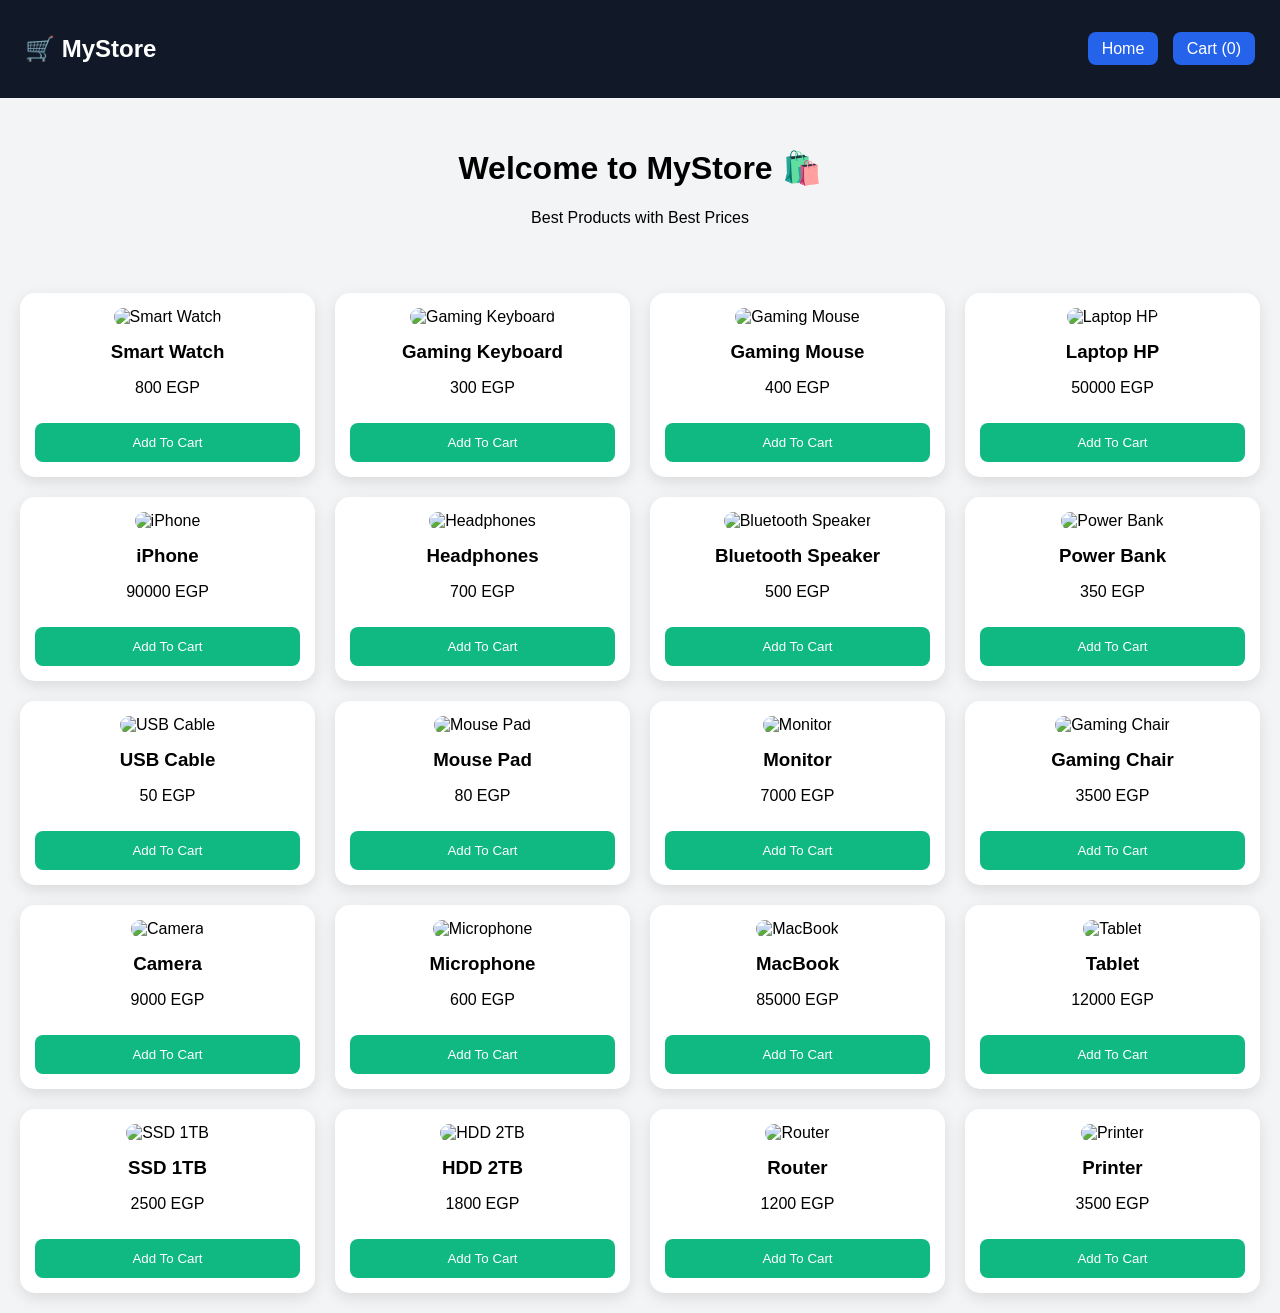
==== index.html @ a08a605d "Rename mena.html to index.html" ====
<!DOCTYPE html>
<html lang="en">

<head>
  <meta charset="UTF-8">
  <meta name="viewport" content="width=device-width, initial-scale=1.0">
  <title>MyStore</title>

  <link rel="stylesheet" href="style.css">
</head>

<body>

  <!-- NAVBAR -->

  <nav>

    <h2>🛒 MyStore</h2>

    <div>
      <a href="mena.html">Home</a>

      <a href="cart.html">
        Cart (<span id="cartCount">0</span>)
      </a>
    </div>

  </nav>

  <!-- HERO -->

  <header class="hero">

    <h1>Welcome to MyStore 🛍️</h1>

    <p>Best Products with Best Prices</p>

  </header>

<section class="products">

  <!-- 1 -->
  <div class="card">
    <img src="https://images.unsplash.com/photo-1546868871-7041f2a55e12?w=600" alt="Smart Watch">
    <h3>Smart Watch</h3>
    <p>800 EGP</p>
    <button onclick="addToCart('Smart Watch',800)">Add To Cart</button>
  </div>

  <!-- 2 -->
  <div class="card">
    <img src="https://images.unsplash.com/photo-1511467687858-23d96c32e4ae?w=600" alt="Gaming Keyboard">
    <h3>Gaming Keyboard</h3>
    <p>300 EGP</p>
    <button onclick="addToCart('Gaming Keyboard',300)">Add To Cart</button>
  </div>

  <!-- 3 -->
  <div class="card">
    <img src="https://images.unsplash.com/photo-1527814050087-3793815479db?w=600" alt="Gaming Mouse">
    <h3>Gaming Mouse</h3>
    <p>400 EGP</p>
    <button onclick="addToCart('Gaming Mouse',400)">Add To Cart</button>
  </div>

  <!-- 4 -->
  <div class="card">
    <img src="https://images.unsplash.com/photo-1496181133206-80ce9b88a853?w=600" alt="Laptop HP">
    <h3>Laptop HP</h3>
    <p>50000 EGP</p>
    <button onclick="addToCart('Laptop HP',50000)">Add To Cart</button>
  </div>

  <!-- 5 -->
  <div class="card">
    <img src="https://images.unsplash.com/photo-1511707171634-5f897ff02aa9?w=600" alt="iPhone">
    <h3>iPhone</h3>
    <p>90000 EGP</p>
    <button onclick="addToCart('iPhone',90000)">Add To Cart</button>
  </div>

  <!-- 6 -->
  <div class="card">
    <img src="https://images.unsplash.com/photo-1505740420928-5e560c06d30e?w=600" alt="Headphones">
    <h3>Headphones</h3>
    <p>700 EGP</p>
    <button onclick="addToCart('Headphones',700)">Add To Cart</button>
  </div>

  <!-- 7 -->
  <div class="card">
    <img src="https://images.unsplash.com/photo-1589003077984-894e133dabab?w=600" alt="Bluetooth Speaker">
    <h3>Bluetooth Speaker</h3>
    <p>500 EGP</p>
    <button onclick="addToCart('Bluetooth Speaker',500)">Add To Cart</button>
  </div>

  <!-- 8 -->
  <div class="card"><img src="https://th.bing.com/th/id/OIP.zBPpDoWJnX6NfnDrsnINRQHaHa?w=200&h=200&c=7&r=0&o=7&dpr=1.3&pid=1.7&rm=3" alt="Power Bank">
    <h3>Power Bank</h3>
    <p>350 EGP</p>
    <button onclick="addToCart('Power Bank',350)">Add To Cart</button>
  </div>

  <!-- 9 -->
  <div class="card">
    <img src="https://images.unsplash.com/photo-1580894732444-8ecded7900cd?w=600" alt="USB Cable">
    <h3>USB Cable</h3>
    <p>50 EGP</p>
    <button onclick="addToCart('USB Cable',50)">Add To Cart</button>
  </div>

  <!-- 10 -->
  <div class="card">
    <img src="https://images.unsplash.com/photo-1613141412501-9012977f1969?w=600" alt="Mouse Pad">
    <h3>Mouse Pad</h3>
    <p>80 EGP</p>
    <button onclick="addToCart('Mouse Pad',80)">Add To Cart</button>
  </div>

  <!-- 11 -->
  <div class="card">
    <img src="https://images.unsplash.com/photo-1527443224154-c4a3942d3acf?w=600" alt="Monitor">
    <h3>Monitor</h3>
    <p>7000 EGP</p>
    <button onclick="addToCart('Monitor',7000)">Add To Cart</button>
  </div>

  <!-- 12 -->
  <div class="card">
    <img src="https://images.unsplash.com/photo-1598300042247-d088f8ab3a91?w=600" alt="Gaming Chair">
    <h3>Gaming Chair</h3>
    <p>3500 EGP</p>
    <button onclick="addToCart('Gaming Chair',3500)">Add To Cart</button>
  </div>

  <!-- 13 -->
  <div class="card">
    <img src="https://images.unsplash.com/photo-1516035069371-29a1b244cc32?w=600" alt="Camera">
    <h3>Camera</h3>
    <p>9000 EGP</p>
    <button onclick="addToCart('Camera',9000)">Add To Cart</button>
  </div>

  <!-- 14 -->
  <div class="card">
    <img src="https://images.unsplash.com/photo-1516280440614-37939bbacd81?w=600" alt="Microphone">
    <h3>Microphone</h3>
    <p>600 EGP</p>
    <button onclick="addToCart('Microphone',600)">Add To Cart</button>
  </div>

  <!-- 15 -->
  <div class="card">
<img src="https://th.bing.com/th/id/OIP.vJc1Y2IoiaBcJvr1eWbFVwHaEp?w=276&h=180&c=7&r=0&o=7&dpr=1.3&pid=1.7&rm=3" alt="MacBook">
    <h3>MacBook</h3>
    <p>85000 EGP</p>
    <button onclick="addToCart('MacBook',85000)">Add To Cart</button>
  </div>

  <!-- 16 -->
  <div class="card">
    <img src="https://images.unsplash.com/photo-1544244015-0df4b3ffc6b0?w=600" alt="Tablet">
    <h3>Tablet</h3>
    <p>12000 EGP</p>
    <button onclick="addToCart('Tablet',12000)">Add To Cart</button>
  </div>

  <!-- 17 -->
  <div class="card">
    <img src="https://images.unsplash.com/photo-1591488320449-011701bb6704?w=600" alt="SSD 1TB">
    <h3>SSD 1TB</h3>
    <p>2500 EGP</p>
    <button onclick="addToCart('SSD 1TB',2500)">Add To Cart</button>
  </div>

  <!-- 18 -->
  <div class="card">
    <img src="https://images.unsplash.com/photo-1531492746076-161ca9bcad58?w=600" alt="HDD 2TB">
    <h3>HDD 2TB</h3>
    <p>1800 EGP</p>
    <button onclick="addToCart('HDD 2TB',1800)">Add To Cart</button>
  </div>

  <!-- 19 -->
  <div class="card">
    <img src="https://images.unsplash.com/photo-1544197150-b99a580bb7a8?w=600" alt="Router">
    <h3>Router</h3>
    <p>1200 EGP</p>
    <button onclick="addToCart('Router',1200)">Add To Cart</button>
  </div>

  <!-- 20 -->
  <div class="card">
    <img src="https://images.unsplash.com/photo-1612815154858-60aa4c59eaa6?w=600" alt="Printer">
    <h3>Printer</h3>
    <p>3500 EGP</p>
    <button onclick="addToCart('Printer',3500)">Add To Cart</button>
  </div>

</section>
  <script src="script.js"></script>

</body>

</html>
---- style.css ----
body{
  margin:0;
  font-family:Arial,sans-serif;
  background:#f3f4f6;
}

/* NAVBAR */

nav{
  background:#111827;
  color:white;

  display:flex;
  justify-content:space-between;
  align-items:center;

  padding:15px 25px;
}

nav a{
  color:white;
  text-decoration:none;

  background:#2563eb;

  padding:8px 14px;

  border-radius:8px;

  margin-left:10px;
}

nav a:hover{
  background:#1d4ed8;
}

/* HERO */

.hero{
  text-align:center;
  padding:30px 10px;
}

/* PRODUCTS */

.products{

  display:grid;

  grid-template-columns:
  repeat(4,1fr);

  gap:20px;

  padding:20px;
}

/* CARD */

.card{

  background:white;

  border-radius:15px;

  padding:15px;

  text-align:center;

  box-shadow:0 5px 15px rgba(0,0,0,0.1);

  overflow:hidden;
}

.card img{

  width:100%;

  height:220px;

  object-fit:cover;

  border-radius:10px;
}

.card h3{
  margin:15px 0 10px;
}

button{

  margin-top:10px;

  width:100%;

  padding:12px;

  border:none;

  border-radius:8px;

  background:#10b981;

  color:white;

  cursor:pointer;
}

button:hover{
  background:#059669;
}

/* CART */

#cartItems{

  display:grid;

  gap:20px;

  padding:20px;
}

.item{

  background:white;

  padding:20px;

  border-radius:12px;

  text-align:center;

  box-shadow:0 5px 15px rgba(0,0,0,0.1);
}

/* RESPONSIVE */

@media(max-width:1000px){

  .products{
    grid-template-columns:repeat(3,1fr);
  }

}

@media(max-width:700px){

  .products{
    grid-template-columns:repeat(2,1fr);
  }

}

@media(max-width:500px){

  .products{
    grid-template-columns:1fr;
  }

}
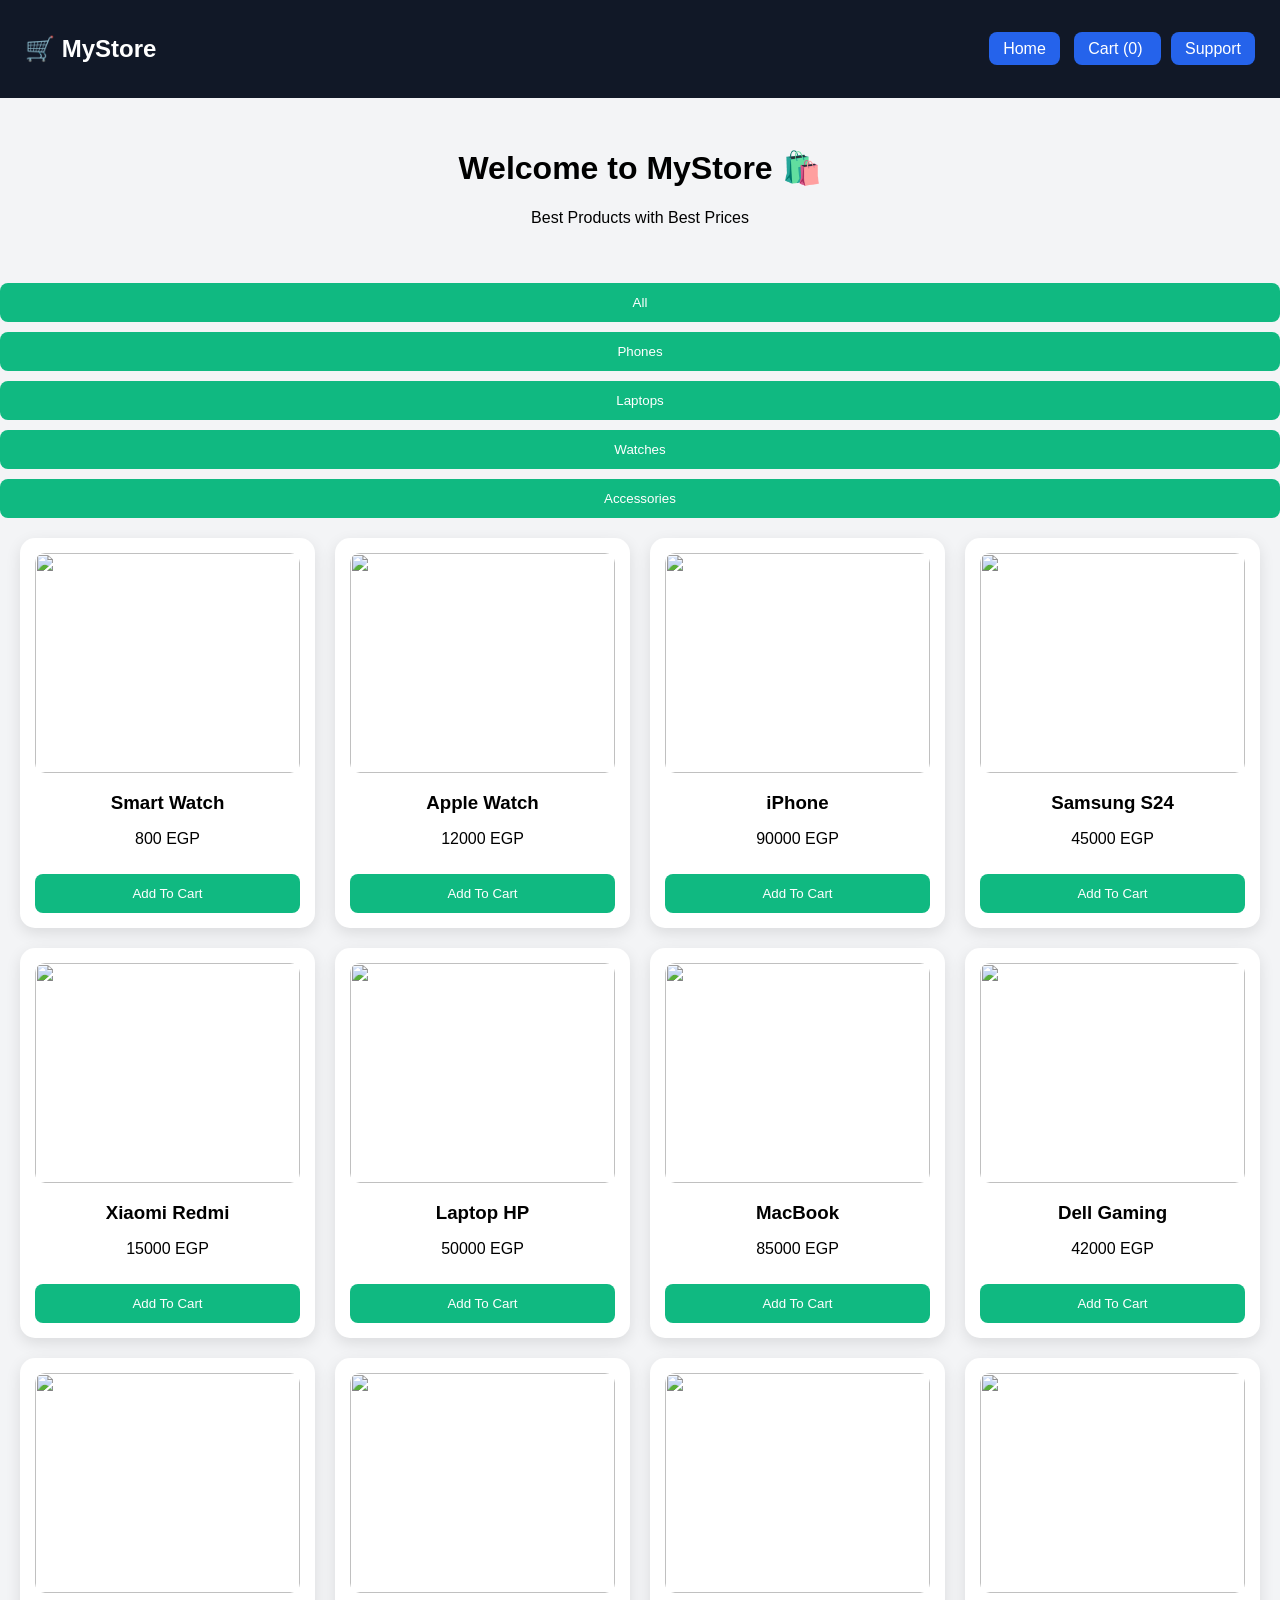
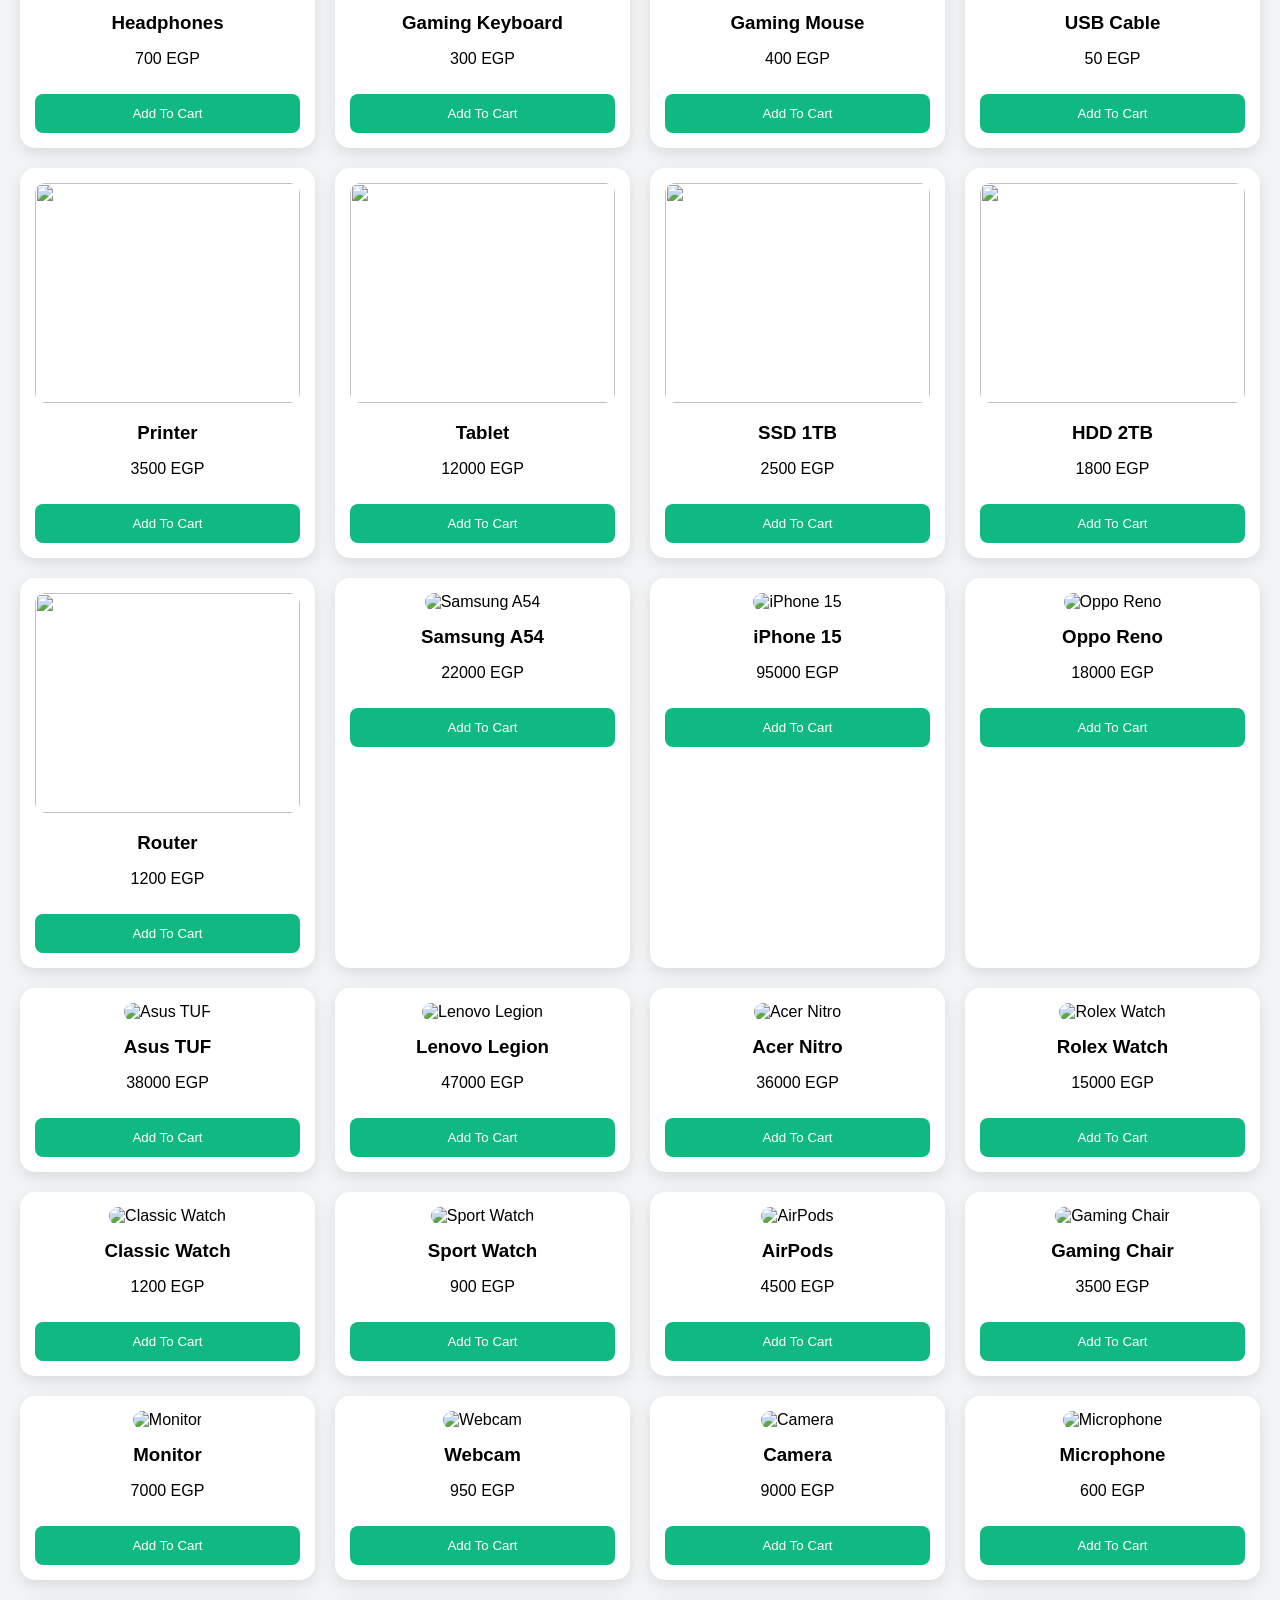
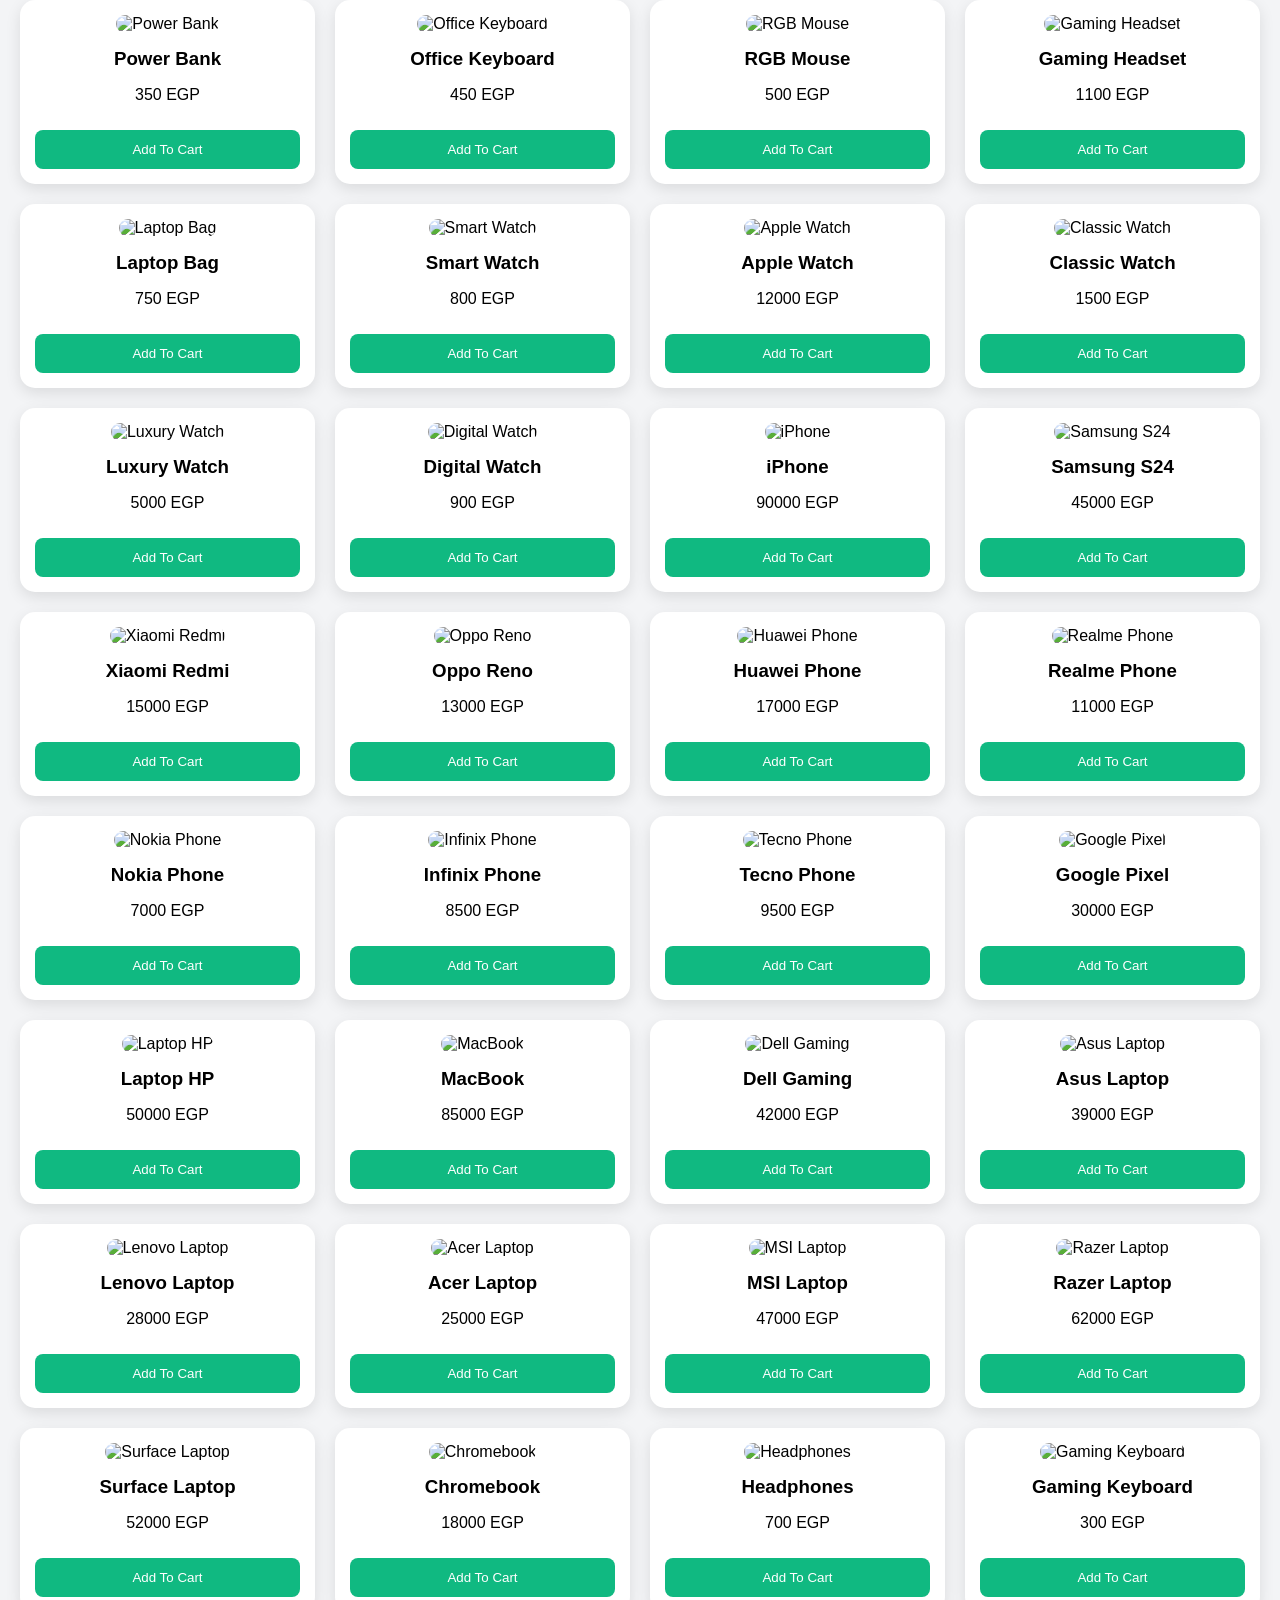
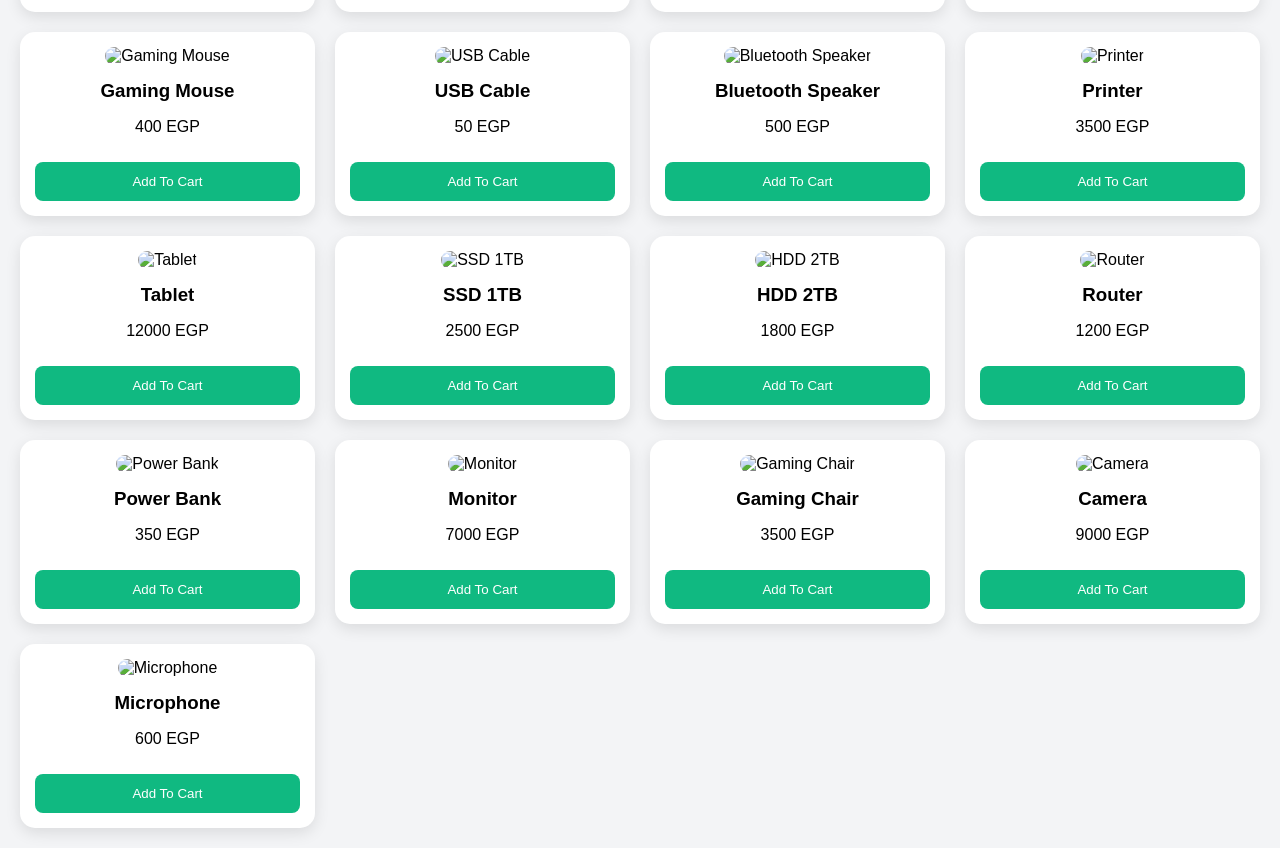
==== commit be86dbd3: "Update index.html" ====
--- a/index.html
+++ b/index.html
@@ -1,34 +1,42 @@
+
 <!DOCTYPE html>
 <html lang="en">
 
 <head>
+
   <meta charset="UTF-8">
-  <meta name="viewport" content="width=device-width, initial-scale=1.0">
+
+  <meta name="viewport"
+        content="width=device-width, initial-scale=1.0">
+
   <title>MyStore</title>
 
   <link rel="stylesheet" href="style.css">
+
 </head>
 
 <body>
 
-  <!-- NAVBAR -->
-
   <nav>
 
     <h2>🛒 MyStore</h2>
 
     <div>
-      <a href="mena.html">Home</a>
+
+      <a href="index.html">Home</a>
 
       <a href="cart.html">
         Cart (<span id="cartCount">0</span>)
       </a>
+
+      <a href="support.html">
+        Support
+      </a>
+
     </div>
 
   </nav>
 
-  <!-- HERO -->
-
   <header class="hero">
 
     <h1>Welcome to MyStore 🛍️</h1>
@@ -37,170 +45,595 @@
 
   </header>
 
-<section class="products">
-
-  <!-- 1 -->
-  <div class="card">
-    <img src="https://images.unsplash.com/photo-1546868871-7041f2a55e12?w=600" alt="Smart Watch">
-    <h3>Smart Watch</h3>
-    <p>800 EGP</p>
-    <button onclick="addToCart('Smart Watch',800)">Add To Cart</button>
+  <div class="filters">
+
+    <button onclick="filterProducts('all')">All</button>
+
+    <button onclick="filterProducts('phones')">Phones</button>
+
+    <button onclick="filterProducts('laptops')">Laptops</button>
+
+    <button onclick="filterProducts('watches')">Watches</button>
+
+    <button onclick="filterProducts('accessories')">Accessories</button>
+
   </div>
 
-  <!-- 2 -->
-  <div class="card">
-    <img src="https://images.unsplash.com/photo-1511467687858-23d96c32e4ae?w=600" alt="Gaming Keyboard">
-    <h3>Gaming Keyboard</h3>
-    <p>300 EGP</p>
-    <button onclick="addToCart('Gaming Keyboard',300)">Add To Cart</button>
-  </div>
-
-  <!-- 3 -->
-  <div class="card">
-    <img src="https://images.unsplash.com/photo-1527814050087-3793815479db?w=600" alt="Gaming Mouse">
-    <h3>Gaming Mouse</h3>
-    <p>400 EGP</p>
-    <button onclick="addToCart('Gaming Mouse',400)">Add To Cart</button>
-  </div>
-
-  <!-- 4 -->
-  <div class="card">
-    <img src="https://images.unsplash.com/photo-1496181133206-80ce9b88a853?w=600" alt="Laptop HP">
-    <h3>Laptop HP</h3>
-    <p>50000 EGP</p>
-    <button onclick="addToCart('Laptop HP',50000)">Add To Cart</button>
-  </div>
-
-  <!-- 5 -->
-  <div class="card">
-    <img src="https://images.unsplash.com/photo-1511707171634-5f897ff02aa9?w=600" alt="iPhone">
-    <h3>iPhone</h3>
-    <p>90000 EGP</p>
-    <button onclick="addToCart('iPhone',90000)">Add To Cart</button>
-  </div>
-
-  <!-- 6 -->
-  <div class="card">
-    <img src="https://images.unsplash.com/photo-1505740420928-5e560c06d30e?w=600" alt="Headphones">
-    <h3>Headphones</h3>
-    <p>700 EGP</p>
-    <button onclick="addToCart('Headphones',700)">Add To Cart</button>
-  </div>
-
-  <!-- 7 -->
-  <div class="card">
-    <img src="https://images.unsplash.com/photo-1589003077984-894e133dabab?w=600" alt="Bluetooth Speaker">
-    <h3>Bluetooth Speaker</h3>
-    <p>500 EGP</p>
-    <button onclick="addToCart('Bluetooth Speaker',500)">Add To Cart</button>
-  </div>
-
-  <!-- 8 -->
-  <div class="card"><img src="https://th.bing.com/th/id/OIP.zBPpDoWJnX6NfnDrsnINRQHaHa?w=200&h=200&c=7&r=0&o=7&dpr=1.3&pid=1.7&rm=3" alt="Power Bank">
-    <h3>Power Bank</h3>
-    <p>350 EGP</p>
-    <button onclick="addToCart('Power Bank',350)">Add To Cart</button>
-  </div>
-
-  <!-- 9 -->
-  <div class="card">
-    <img src="https://images.unsplash.com/photo-1580894732444-8ecded7900cd?w=600" alt="USB Cable">
-    <h3>USB Cable</h3>
-    <p>50 EGP</p>
-    <button onclick="addToCart('USB Cable',50)">Add To Cart</button>
-  </div>
-
-  <!-- 10 -->
-  <div class="card">
-    <img src="https://images.unsplash.com/photo-1613141412501-9012977f1969?w=600" alt="Mouse Pad">
-    <h3>Mouse Pad</h3>
-    <p>80 EGP</p>
-    <button onclick="addToCart('Mouse Pad',80)">Add To Cart</button>
-  </div>
-
-  <!-- 11 -->
-  <div class="card">
-    <img src="https://images.unsplash.com/photo-1527443224154-c4a3942d3acf?w=600" alt="Monitor">
-    <h3>Monitor</h3>
-    <p>7000 EGP</p>
-    <button onclick="addToCart('Monitor',7000)">Add To Cart</button>
-  </div>
-
-  <!-- 12 -->
-  <div class="card">
-    <img src="https://images.unsplash.com/photo-1598300042247-d088f8ab3a91?w=600" alt="Gaming Chair">
-    <h3>Gaming Chair</h3>
-    <p>3500 EGP</p>
-    <button onclick="addToCart('Gaming Chair',3500)">Add To Cart</button>
-  </div>
-
-  <!-- 13 -->
-  <div class="card">
-    <img src="https://images.unsplash.com/photo-1516035069371-29a1b244cc32?w=600" alt="Camera">
-    <h3>Camera</h3>
-    <p>9000 EGP</p>
-    <button onclick="addToCart('Camera',9000)">Add To Cart</button>
-  </div>
-
-  <!-- 14 -->
-  <div class="card">
-    <img src="https://images.unsplash.com/photo-1516280440614-37939bbacd81?w=600" alt="Microphone">
-    <h3>Microphone</h3>
-    <p>600 EGP</p>
-    <button onclick="addToCart('Microphone',600)">Add To Cart</button>
-  </div>
-
-  <!-- 15 -->
-  <div class="card">
-<img src="https://th.bing.com/th/id/OIP.vJc1Y2IoiaBcJvr1eWbFVwHaEp?w=276&h=180&c=7&r=0&o=7&dpr=1.3&pid=1.7&rm=3" alt="MacBook">
-    <h3>MacBook</h3>
-    <p>85000 EGP</p>
-    <button onclick="addToCart('MacBook',85000)">Add To Cart</button>
-  </div>
-
-  <!-- 16 -->
-  <div class="card">
-    <img src="https://images.unsplash.com/photo-1544244015-0df4b3ffc6b0?w=600" alt="Tablet">
-    <h3>Tablet</h3>
-    <p>12000 EGP</p>
-    <button onclick="addToCart('Tablet',12000)">Add To Cart</button>
-  </div>
-
-  <!-- 17 -->
-  <div class="card">
-    <img src="https://images.unsplash.com/photo-1591488320449-011701bb6704?w=600" alt="SSD 1TB">
-    <h3>SSD 1TB</h3>
-    <p>2500 EGP</p>
-    <button onclick="addToCart('SSD 1TB',2500)">Add To Cart</button>
-  </div>
-
-  <!-- 18 -->
-  <div class="card">
-    <img src="https://images.unsplash.com/photo-1531492746076-161ca9bcad58?w=600" alt="HDD 2TB">
-    <h3>HDD 2TB</h3>
-    <p>1800 EGP</p>
-    <button onclick="addToCart('HDD 2TB',1800)">Add To Cart</button>
-  </div>
-
-  <!-- 19 -->
-  <div class="card">
-    <img src="https://images.unsplash.com/photo-1544197150-b99a580bb7a8?w=600" alt="Router">
-    <h3>Router</h3>
-    <p>1200 EGP</p>
-    <button onclick="addToCart('Router',1200)">Add To Cart</button>
-  </div>
-
-  <!-- 20 -->
-  <div class="card">
-    <img src="https://images.unsplash.com/photo-1612815154858-60aa4c59eaa6?w=600" alt="Printer">
-    <h3>Printer</h3>
-    <p>3500 EGP</p>
-    <button onclick="addToCart('Printer',3500)">Add To Cart</button>
-  </div>
-
-</section>
+  <section class="products">
+
+    <!-- WATCHES -->
+
+    <div class="card watches">
+      <img src="https://images.unsplash.com/photo-1546868871-7041f2a55e12?w=600" alt="">
+      <h3>Smart Watch</h3>
+      <p>800 EGP</p>
+      <button onclick="addToCart('Smart Watch',800)">Add To Cart</button>
+    </div>
+
+    <div class="card watches">
+      <img src="https://images.unsplash.com/photo-1523275335684-37898b6baf30?w=600" alt="">
+      <h3>Apple Watch</h3>
+      <p>12000 EGP</p>
+      <button onclick="addToCart('Apple Watch',12000)">Add To Cart</button>
+    </div>
+
+    <!-- PHONES -->
+
+    <div class="card phones">
+      <img src="https://images.unsplash.com/photo-1511707171634-5f897ff02aa9?w=600" alt="">
+      <h3>iPhone</h3>
+      <p>90000 EGP</p>
+      <button onclick="addToCart('iPhone',90000)">Add To Cart</button>
+    </div>
+
+    <div class="card phones">
+      <img src="https://images.unsplash.com/photo-1598327105666-5b89351aff97?w=600" alt="">
+      <h3>Samsung S24</h3>
+      <p>45000 EGP</p>
+      <button onclick="addToCart('Samsung S24',45000)">Add To Cart</button>
+    </div>
+
+    <div class="card phones">
+      <img src="https://images.unsplash.com/photo-1580910051074-3eb694886505?w=600" alt="">
+      <h3>Xiaomi Redmi</h3>
+      <p>15000 EGP</p>
+      <button onclick="addToCart('Xiaomi Redmi',15000)">Add To Cart</button>
+    </div>
+
+    <!-- LAPTOPS -->
+
+    <div class="card laptops">
+      <img src="https://images.unsplash.com/photo-1496181133206-80ce9b88a853?w=600" alt="">
+      <h3>Laptop HP</h3>
+      <p>50000 EGP</p>
+      <button onclick="addToCart('Laptop HP',50000)">Add To Cart</button>
+    </div>
+
+    <div class="card laptops">
+      <img src="https://encrypted-tbn0.gstatic.com/shopping?q=tbn:ANd9GcRY4l9ys6WVMeTLOgbPwY0ZJSzFrv933Okow6y96OzBF_jG_t6Iph_BnMa-6ChOlaxkZx718awxtKxfKq_6JBppgtJp0FQU-A757CUmSfXqjqlV40hqJx4R0IahMRfGBnCQRl5EW2K7&usqp=CAc" alt="">
+      <h3>MacBook</h3>
+      <p>85000 EGP</p>
+      <button onclick="addToCart('MacBook',85000)">Add To Cart</button>
+    </div>
+
+    <div class="card laptops">
+      <img src="https://images.unsplash.com/photo-1593642702821-c8da6771f0c6?w=600" alt="">
+      <h3>Dell Gaming</h3>
+      <p>42000 EGP</p>
+      <button onclick="addToCart('Dell Gaming',42000)">Add To Cart</button>
+    </div>
+
+    <!-- ACCESSORIES -->
+
+    <div class="card accessories">
+      <img src="https://images.unsplash.com/photo-1505740420928-5e560c06d30e?w=600" alt="">
+      <h3>Headphones</h3>
+      <p>700 EGP</p>
+      <button onclick="addToCart('Headphones',700)">Add To Cart</button>
+    </div>
+
+    <div class="card accessories">
+      <img src="https://images.unsplash.com/photo-1511467687858-23d96c32e4ae?w=600" alt="">
+      <h3>Gaming Keyboard</h3>
+      <p>300 EGP</p>
+      <button onclick="addToCart('Gaming Keyboard',300)">Add To Cart</button>
+    </div>
+
+    <div class="card accessories">
+      <img src="https://images.unsplash.com/photo-1527814050087-3793815479db?w=600" alt="">
+      <h3>Gaming Mouse</h3>
+      <p>400 EGP</p>
+      <button onclick="addToCart('Gaming Mouse',400)">Add To Cart</button>
+    </div>
+
+    <div class="card accessories">
+      <img src="https://images.unsplash.com/photo-1580894732444-8ecded7900cd?w=600" alt="">
+      <h3>USB Cable</h3>
+      <p>50 EGP</p>
+      <button onclick="addToCart('USB Cable',50)">Add To Cart</button>
+    </div>
+
+    <!-- EXTRA PRODUCTS -->
+
+    <div class="card accessories">
+      <img src="https://images.unsplash.com/photo-1612815154858-60aa4c59eaa6?w=600" alt="">
+      <h3>Printer</h3>
+      <p>3500 EGP</p>
+      <button onclick="addToCart('Printer',3500)">Add To Cart</button>
+    </div>
+
+    <div class="card accessories">
+      <img src="https://images.unsplash.com/photo-1544244015-0df4b3ffc6b0?w=600" alt="">
+      <h3>Tablet</h3>
+      <p>12000 EGP</p>
+      <button onclick="addToCart('Tablet',12000)">Add To Cart</button>
+    </div>
+
+    <div class="card accessories">
+      <img src="https://images.unsplash.com/photo-1591488320449-011701bb6704?w=600" alt="">
+      <h3>SSD 1TB</h3>
+      <p>2500 EGP</p>
+      <button onclick="addToCart('SSD 1TB',2500)">Add To Cart</button>
+    </div>
+
+    <div class="card accessories">
+      <img src="https://images.unsplash.com/photo-1531492746076-161ca9bcad58?w=600" alt="">
+      <h3>HDD 2TB</h3>
+      <p>1800 EGP</p>
+      <button onclick="addToCart('HDD 2TB',1800)">Add To Cart</button>
+    </div>
+
+    <div class="card accessories">
+      <img src="https://images.unsplash.com/photo-1544197150-b99a580bb7a8?w=600" alt="">
+      <h3>Router</h3>
+      <p>1200 EGP</p>
+      <button onclick="addToCart('Router',1200)">Add To Cart</button>
+    </div>
+    <!-- PHONES -->
+
+<div class="card phones">
+  <img src="https://images.unsplash.com/photo-1512499617640-c74ae3a79d37?w=600" alt="Samsung A54">
+  <h3>Samsung A54</h3>
+  <p>22000 EGP</p>
+  <button onclick="addToCart('Samsung A54',22000)">Add To Cart</button>
+</div>
+
+<div class="card phones">
+  <img src="https://images.unsplash.com/photo-1605236453806-6ff36851218e?w=600" alt="iPhone 15">
+  <h3>iPhone 15</h3>
+  <p>95000 EGP</p>
+  <button onclick="addToCart('iPhone 15',95000)">Add To Cart</button>
+</div>
+
+<div class="card phones">
+  <img src="https://images.unsplash.com/photo-1592750475338-74b7b21085ab?w=600" alt="Oppo Reno">
+  <h3>Oppo Reno</h3>
+  <p>18000 EGP</p>
+  <button onclick="addToCart('Oppo Reno',18000)">Add To Cart</button>
+</div>
+
+<!-- LAPTOPS -->
+
+<div class="card laptops">
+  <img src="https://images.unsplash.com/photo-1498050108023-c5249f4df085?w=600" alt="Asus TUF">
+  <h3>Asus TUF</h3>
+  <p>38000 EGP</p>
+  <button onclick="addToCart('Asus TUF',38000)">Add To Cart</button>
+</div>
+
+<div class="card laptops">
+  <img src="https://images.unsplash.com/photo-1515879218367-8466d910aaa4?w=600" alt="Lenovo Legion">
+  <h3>Lenovo Legion</h3>
+  <p>47000 EGP</p>
+  <button onclick="addToCart('Lenovo Legion',47000)">Add To Cart</button>
+</div>
+
+<div class="card laptops">
+  <img src="https://images.unsplash.com/photo-1588872657578-7efd1f1555ed?w=600" alt="Acer Nitro">
+  <h3>Acer Nitro</h3>
+  <p>36000 EGP</p>
+  <button onclick="addToCart('Acer Nitro',36000)">Add To Cart</button>
+</div>
+
+<!-- WATCHES -->
+
+<div class="card watches">
+  <img src="https://images.unsplash.com/photo-1434494878577-86c23bcb06b9?w=600" alt="Rolex Watch">
+  <h3>Rolex Watch</h3>
+  <p>15000 EGP</p>
+  <button onclick="addToCart('Rolex Watch',15000)">Add To Cart</button>
+</div>
+
+<div class="card watches">
+  <img src="https://images.unsplash.com/photo-1524592094714-0f0654e20314?w=600" alt="Classic Watch">
+  <h3>Classic Watch</h3>
+  <p>1200 EGP</p>
+  <button onclick="addToCart('Classic Watch',1200)">Add To Cart</button>
+</div>
+
+<div class="card watches">
+  <img src="https://images.unsplash.com/photo-1542496658-e33a6d0d50f6?w=600" alt="Sport Watch">
+  <h3>Sport Watch</h3>
+  <p>900 EGP</p>
+  <button onclick="addToCart('Sport Watch',900)">Add To Cart</button>
+</div>
+
+<!-- ACCESSORIES -->
+
+<div class="card accessories">
+  <img src="https://images.unsplash.com/photo-1583394838336-acd977736f90?w=600" alt="AirPods">
+  <h3>AirPods</h3>
+  <p>4500 EGP</p>
+  <button onclick="addToCart('AirPods',4500)">Add To Cart</button>
+</div>
+
+<div class="card accessories">
+  <img src="https://images.unsplash.com/photo-1611186871348-b1ce696e52c9?w=600" alt="Gaming Chair">
+  <h3>Gaming Chair</h3>
+  <p>3500 EGP</p>
+  <button onclick="addToCart('Gaming Chair',3500)">Add To Cart</button>
+</div>
+
+<div class="card accessories">
+  <img src="https://images.unsplash.com/photo-1587202372775-e229f172b9d7?w=600" alt="Monitor">
+  <h3>Monitor</h3>
+  <p>7000 EGP</p>
+  <button onclick="addToCart('Monitor',7000)">Add To Cart</button>
+</div>
+
+<div class="card accessories">
+  <img src="https://encrypted-tbn0.gstatic.com/images?q=tbn:ANd9GcSPIbdlyedlIwMOA_qqIeaon_gQVN8cVgQe_A&s" alt="Webcam">
+  <h3>Webcam</h3>
+  <p>950 EGP</p>
+  <button onclick="addToCart('Webcam',950)">Add To Cart</button>
+</div>
+
+<div class="card accessories">
+  <img src="https://images.unsplash.com/photo-1527443224154-c4a3942d3acf?w=600" alt="Camera">
+  <h3>Camera</h3>
+  <p>9000 EGP</p>
+  <button onclick="addToCart('Camera',9000)">Add To Cart</button>
+</div>
+
+<div class="card accessories">
+  <img src="https://images.unsplash.com/photo-1516280440614-37939bbacd81?w=600" alt="Microphone">
+  <h3>Microphone</h3>
+  <p>600 EGP</p>
+  <button onclick="addToCart('Microphone',600)">Add To Cart</button>
+</div>
+
+<div class="card accessories">
+  <img src="https://images.unsplash.com/photo-1588508065123-287b28e013da?w=600" alt="Power Bank">
+  <h3>Power Bank</h3>
+  <p>350 EGP</p>
+  <button onclick="addToCart('Power Bank',350)">Add To Cart</button>
+</div>
+
+<div class="card accessories">
+  <img src="https://images.unsplash.com/photo-1593640408182-31c70c8268f5?w=600" alt="Office Keyboard">
+  <h3>Office Keyboard</h3>
+  <p>450 EGP</p>
+  <button onclick="addToCart('Office Keyboard',450)">Add To Cart</button>
+</div>
+
+<div class="card accessories">
+  <img src="https://images.unsplash.com/photo-1587829741301-dc798b83add3?w=600" alt="RGB Mouse">
+  <h3>RGB Mouse</h3>
+  <p>500 EGP</p>
+  <button onclick="addToCart('RGB Mouse',500)">Add To Cart</button>
+</div>
+
+<div class="card accessories">
+  <img src="https://images.unsplash.com/photo-1625842268584-8f3296236761?w=600" alt="Gaming Headset">
+  <h3>Gaming Headset</h3>
+  <p>1100 EGP</p>
+  <button onclick="addToCart('Gaming Headset',1100)">Add To Cart</button>
+</div>
+
+<div class="card accessories">
+  <img src="https://encrypted-tbn0.gstatic.com/images?q=tbn:ANd9GcSSsM2oS6WNrroSlKWNofYaMN_bYXgHntrM2w&s" alt="Laptop Bag">
+  <h3>Laptop Bag</h3>
+  <p>750 EGP</p>
+  <button onclick="addToCart('Laptop Bag',750)">Add To Cart</button>
+</div>
+
+
+<div class="card watches">
+  <img src="https://images.unsplash.com/photo-1546868871-7041f2a55e12?w=600" alt="Smart Watch">
+  <h3>Smart Watch</h3>
+  <p>800 EGP</p>
+  <button onclick="addToCart('Smart Watch',800)">Add To Cart</button>
+</div>
+
+<div class="card watches">
+  <img src="https://images.unsplash.com/photo-1523275335684-37898b6baf30?w=600" alt="Apple Watch">
+  <h3>Apple Watch</h3>
+  <p>12000 EGP</p>
+  <button onclick="addToCart('Apple Watch',12000)">Add To Cart</button>
+</div>
+
+<div class="card watches">
+  <img src="https://images.unsplash.com/photo-1516574187841-cb9cc2ca948b?w=600" alt="Classic Watch">
+  <h3>Classic Watch</h3>
+  <p>1500 EGP</p>
+  <button onclick="addToCart('Classic Watch',1500)">Add To Cart</button>
+</div>
+
+<div class="card watches">
+  <img src="https://images.unsplash.com/photo-1434056886845-dac89ffe9b56?w=600" alt="Luxury Watch">
+  <h3>Luxury Watch</h3>
+  <p>5000 EGP</p>
+  <button onclick="addToCart('Luxury Watch',5000)">Add To Cart</button>
+</div>
+
+<div class="card watches">
+  <img src="https://images.unsplash.com/photo-1508057198894-247b23fe5ade?w=600" alt="Digital Watch">
+  <h3>Digital Watch</h3>
+  <p>900 EGP</p>
+  <button onclick="addToCart('Digital Watch',900)">Add To Cart</button>
+</div>
+
+<!-- PHONES -->
+
+<div class="card phones">
+  <img src="https://images.unsplash.com/photo-1511707171634-5f897ff02aa9?w=600" alt="iPhone">
+  <h3>iPhone</h3>
+  <p>90000 EGP</p>
+  <button onclick="addToCart('iPhone',90000)">Add To Cart</button>
+</div>
+
+<div class="card phones">
+  <img src="https://images.unsplash.com/photo-1598327105666-5b89351aff97?w=600" alt="Samsung S24">
+  <h3>Samsung S24</h3>
+  <p>45000 EGP</p>
+  <button onclick="addToCart('Samsung S24',45000)">Add To Cart</button>
+</div>
+
+<div class="card phones">
+  <img src="https://images.unsplash.com/photo-1580910051074-3eb694886505?w=600" alt="Xiaomi Redmi">
+  <h3>Xiaomi Redmi</h3>
+  <p>15000 EGP</p>
+  <button onclick="addToCart('Xiaomi Redmi',15000)">Add To Cart</button>
+</div>
+
+<div class="card phones">
+  <img src="https://images.unsplash.com/photo-1592750475338-74b7b21085ab?w=600" alt="Oppo Reno">
+  <h3>Oppo Reno</h3>
+  <p>13000 EGP</p>
+  <button onclick="addToCart('Oppo Reno',13000)">Add To Cart</button>
+</div>
+
+<div class="card phones">
+  <img src="https://images.unsplash.com/photo-1567581935884-3349723552ca?w=600" alt="Huawei Phone">
+  <h3>Huawei Phone</h3>
+  <p>17000 EGP</p>
+  <button onclick="addToCart('Huawei Phone',17000)">Add To Cart</button>
+</div>
+
+<div class="card phones">
+  <img src="https://images.unsplash.com/photo-1605236453806-6ff36851218e?w=600" alt="Realme Phone">
+  <h3>Realme Phone</h3>
+  <p>11000 EGP</p>
+  <button onclick="addToCart('Realme Phone',11000)">Add To Cart</button>
+</div>
+
+<div class="card phones">
+  <img src="https://images.unsplash.com/photo-1585060544812-6b45742d762f?w=600" alt="Nokia Phone">
+  <h3>Nokia Phone</h3>
+  <p>7000 EGP</p>
+  <button onclick="addToCart('Nokia Phone',7000)">Add To Cart</button>
+</div>
+
+<div class="card phones">
+  <img src="https://images.unsplash.com/photo-1581291518857-4e27b48ff24e?w=600" alt="Infinix Phone">
+  <h3>Infinix Phone</h3>
+  <p>8500 EGP</p>
+  <button onclick="addToCart('Infinix Phone',8500)">Add To Cart</button>
+</div>
+
+<div class="card phones">
+<img src="https://images.unsplash.com/photo-1774291588400-0dbced005217?w=600&auto=format&fit=crop&q=60&ixlib=rb-4.1.0&ixid=M3wxMjA3fDB8MHxzZWFyY2h8Nnx8dGVjbm8lMjBtb2JpbGV8ZW58MHx8MHx8fDA%3D"
+     alt="Tecno Phone">
+  <h3>Tecno Phone</h3>
+  <p>9500 EGP</p>
+  <button onclick="addToCart('Tecno Phone',9500)">Add To Cart</button>
+</div>
+
+<div class="card phones">
+  <img src="https://images.unsplash.com/photo-1601784551446-20c9e07cdbdb?w=600" alt="Google Pixel">
+  <h3>Google Pixel</h3>
+  <p>30000 EGP</p>
+  <button onclick="addToCart('Google Pixel',30000)">Add To Cart</button>
+</div>
+
+<!-- LAPTOPS -->
+
+<div class="card laptops">
+  <img src="https://images.unsplash.com/photo-1496181133206-80ce9b88a853?w=600" alt="Laptop HP">
+  <h3>Laptop HP</h3>
+  <p>50000 EGP</p>
+  <button onclick="addToCart('Laptop HP',50000)">Add To Cart</button>
+</div>
+
+<div class="card laptops">
+  <img src="https://images.unsplash.com/photo-1525547719571-a2d4ac8945e2?w=600&auto=format&fit=crop&q=60&ixlib=rb-4.1.0&ixid=M3wxMjA3fDB8MHxzZWFyY2h8MTB8fE1hY0Jvb2t8ZW58MHx8MHx8fDA%3D" alt="MacBook">
+  <h3>MacBook</h3>
+  <p>85000 EGP</p>
+  <button onclick="addToCart('MacBook',85000)">Add To Cart</button>
+</div>
+
+<div class="card laptops">
+  <img src="https://images.unsplash.com/photo-1593642702821-c8da6771f0c6?w=600" alt="Dell Gaming">
+  <h3>Dell Gaming</h3>
+  <p>42000 EGP</p>
+  <button onclick="addToCart('Dell Gaming',42000)">Add To Cart</button>
+</div>
+
+<div class="card laptops">
+  <img src="https://images.unsplash.com/photo-1541807084-5c52b6b3adef?w=600" alt="Asus Laptop">
+  <h3>Asus Laptop</h3>
+  <p>39000 EGP</p>
+  <button onclick="addToCart('Asus Laptop',39000)">Add To Cart</button>
+</div>
+
+<div class="card laptops">
+  <img src="https://images.unsplash.com/photo-1518770660439-4636190af475?w=600" alt="Lenovo Laptop">
+  <h3>Lenovo Laptop</h3>
+  <p>28000 EGP</p>
+  <button onclick="addToCart('Lenovo Laptop',28000)">Add To Cart</button>
+</div>
+
+<div class="card laptops">
+  <img src="https://images.unsplash.com/photo-1588872657578-7efd1f1555ed?w=600" alt="Acer Laptop">
+  <h3>Acer Laptop</h3>
+  <p>25000 EGP</p>
+  <button onclick="addToCart('Acer Laptop',25000)">Add To Cart</button>
+</div>
+
+<div class="card laptops">
+  <img src="https://images.unsplash.com/photo-1611186871348-b1ce696e52c9?w=600" alt="MSI Laptop">
+  <h3>MSI Laptop</h3>
+  <p>47000 EGP</p>
+  <button onclick="addToCart('MSI Laptop',47000)">Add To Cart</button>
+</div>
+
+<div class="card laptops">
+  <img src="https://images.unsplash.com/photo-1593642532744-d377ab507dc8?w=600" alt="Razer Laptop">
+  <h3>Razer Laptop</h3>
+  <p>62000 EGP</p>
+  <button onclick="addToCart('Razer Laptop',62000)">Add To Cart</button>
+</div>
+
+<div class="card laptops">
+  <img src="https://images.unsplash.com/photo-1587202372775-e229f172b9d7?w=600" alt="Surface Laptop">
+  <h3>Surface Laptop</h3>
+  <p>52000 EGP</p>
+  <button onclick="addToCart('Surface Laptop',52000)">Add To Cart</button>
+</div>
+
+<div class="card laptops">
+  <img src="https://images.unsplash.com/photo-1603302576837-37561b2e2302?w=600" alt="Chromebook">
+  <h3>Chromebook</h3>
+  <p>18000 EGP</p>
+  <button onclick="addToCart('Chromebook',18000)">Add To Cart</button>
+</div>
+
+<!-- ACCESSORIES -->
+
+<div class="card accessories">
+  <img src="https://images.unsplash.com/photo-1505740420928-5e560c06d30e?w=600" alt="Headphones">
+  <h3>Headphones</h3>
+  <p>700 EGP</p>
+  <button onclick="addToCart('Headphones',700)">Add To Cart</button>
+</div>
+
+<div class="card accessories">
+  <img src="https://images.unsplash.com/photo-1511467687858-23d96c32e4ae?w=600" alt="Gaming Keyboard">
+  <h3>Gaming Keyboard</h3>
+  <p>300 EGP</p>
+  <button onclick="addToCart('Gaming Keyboard',300)">Add To Cart</button>
+</div>
+
+<div class="card accessories">
+  <img src="https://images.unsplash.com/photo-1527814050087-3793815479db?w=600" alt="Gaming Mouse">
+  <h3>Gaming Mouse</h3>
+  <p>400 EGP</p>
+  <button onclick="addToCart('Gaming Mouse',400)">Add To Cart</button>
+</div>
+
+<div class="card accessories">
+  <img src="https://images.unsplash.com/photo-1580894732444-8ecded7900cd?w=600" alt="USB Cable">
+  <h3>USB Cable</h3>
+  <p>50 EGP</p>
+  <button onclick="addToCart('USB Cable',50)">Add To Cart</button>
+</div>
+
+<div class="card accessories">
+  <img src="https://images.unsplash.com/photo-1608043152269-423dbba4e7e1?w=600&auto=format&fit=crop&q=60&ixlib=rb-4.1.0&ixid=M3wxMjA3fDB8MHxzZWFyY2h8Mnx8Ymx1ZXRvb3RoJTIwc3BlYWtlcnxlbnwwfHwwfHx8MA%3D%3D" alt="Bluetooth Speaker">
+  <h3>Bluetooth Speaker</h3>
+  <p>500 EGP</p>
+  <button onclick="addToCart('Bluetooth Speaker',500)">Add To Cart</button>
+</div>
+
+<div class="card accessories">
+  <img src="https://images.unsplash.com/photo-1612815154858-60aa4c59eaa6?w=600" alt="Printer">
+  <h3>Printer</h3>
+  <p>3500 EGP</p>
+  <button onclick="addToCart('Printer',3500)">Add To Cart</button>
+</div>
+
+<div class="card accessories">
+  <img src="https://images.unsplash.com/photo-1544244015-0df4b3ffc6b0?w=600" alt="Tablet">
+  <h3>Tablet</h3>
+  <p>12000 EGP</p>
+  <button onclick="addToCart('Tablet',12000)">Add To Cart</button>
+</div>
+
+<div class="card accessories">
+  <img src="https://images.unsplash.com/photo-1591488320449-011701bb6704?w=600" alt="SSD 1TB">
+  <h3>SSD 1TB</h3>
+  <p>2500 EGP</p>
+  <button onclick="addToCart('SSD 1TB',2500)">Add To Cart</button>
+</div>
+
+<div class="card accessories">
+  <img src="https://images.unsplash.com/photo-1531492746076-161ca9bcad58?w=600" alt="HDD 2TB">
+  <h3>HDD 2TB</h3>
+  <p>1800 EGP</p>
+  <button onclick="addToCart('HDD 2TB',1800)">Add To Cart</button>
+</div>
+
+<div class="card accessories">
+  <img src="https://images.unsplash.com/photo-1544197150-b99a580bb7a8?w=600" alt="Router">
+  <h3>Router</h3>
+  <p>1200 EGP</p>
+  <button onclick="addToCart('Router',1200)">Add To Cart</button>
+</div>
+
+<div class="card accessories">
+  <img src="https://images.unsplash.com/photo-1587829741301-dc798b83add3?w=600" alt="Power Bank">
+  <h3>Power Bank</h3>
+  <p>350 EGP</p>
+  <button onclick="addToCart('Power Bank',350)">Add To Cart</button>
+</div>
+
+<div class="card accessories">
+  <img src="https://images.unsplash.com/photo-1534972195531-d756b9bfa9f2?w=600&auto=format&fit=crop&q=60&ixlib=rb-4.1.0&ixid=M3wxMjA3fDB8MHxzZWFyY2h8MTh8fG1vbml0b3J8ZW58MHx8MHx8fDA%3D" alt="Monitor">
+  <h3>Monitor</h3>
+  <p>7000 EGP</p>
+  <button onclick="addToCart('Monitor',7000)">Add To Cart</button>
+</div>
+
+<div class="card accessories">
+  <img src="https://images.unsplash.com/photo-1593305841991-05c297ba4575?w=600" alt="Gaming Chair">
+  <h3>Gaming Chair</h3>
+  <p>3500 EGP</p>
+  <button onclick="addToCart('Gaming Chair',3500)">Add To Cart</button>
+</div>
+
+<div class="card accessories">
+  <img src="https://images.unsplash.com/photo-1516035069371-29a1b244cc32?w=600" alt="Camera">
+  <h3>Camera</h3>
+  <p>9000 EGP</p>
+  <button onclick="addToCart('Camera',9000)">Add To Cart</button>
+</div>
+
+<div class="card accessories">
+  <img src="https://images.unsplash.com/photo-1516280440614-37939bbacd81?w=600" alt="Microphone">
+  <h3>Microphone</h3>
+  <p>600 EGP</p>
+  <button onclick="addToCart('Microphone',600)">Add To Cart</button>
+</div>
+
+  </section>
+
   <script src="script.js"></script>
 
 </body>
 
 </html>
+  <script src="script.js"></script>
+
+</body>
+
+</html>
